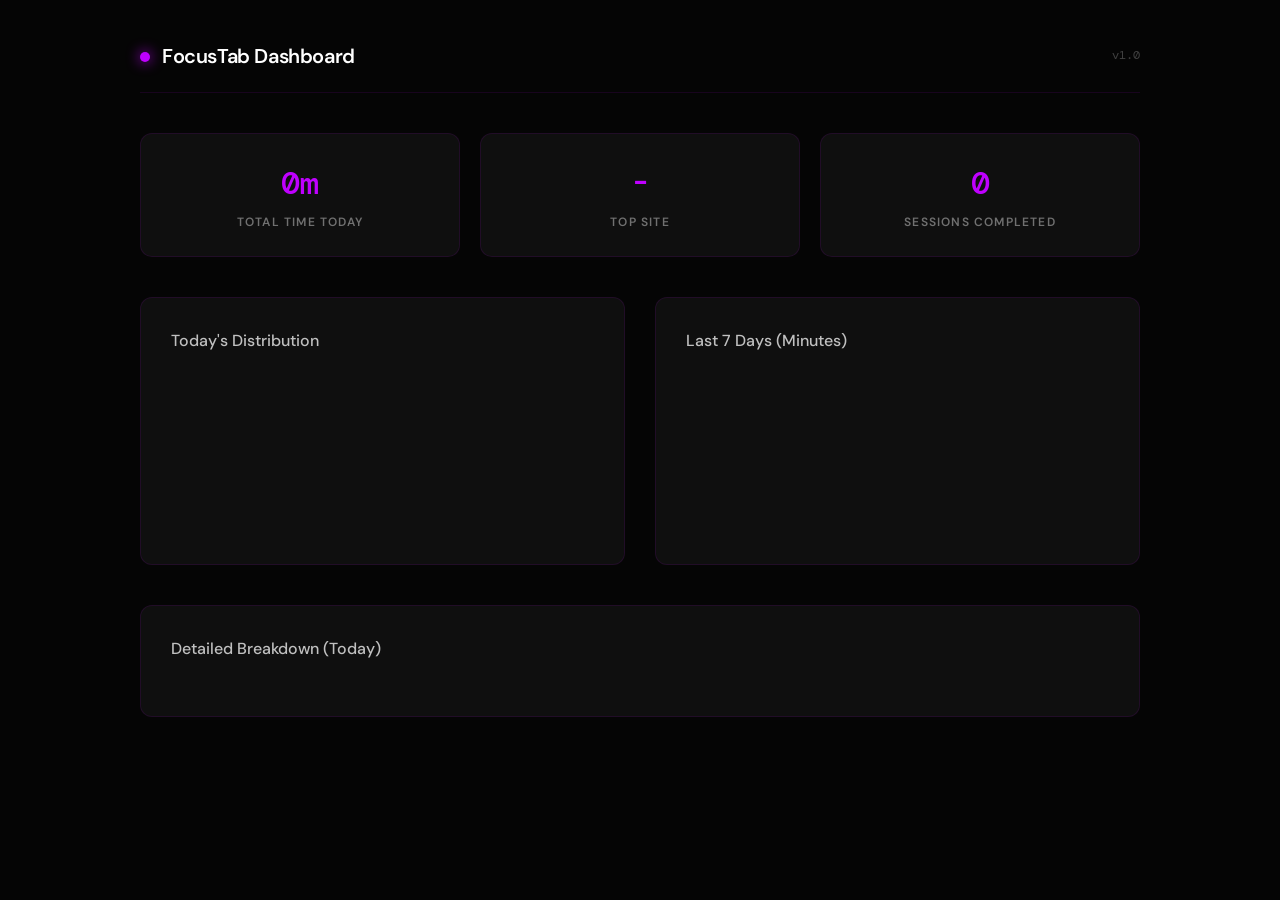
==== dashboard/dashboard.html @ ee0fdc34 "Initial commit" ====
<!DOCTYPE html>
<html lang="en">
<head>
  <meta charset="utf-8">
  <meta name="viewport" content="width=device-width, initial-scale=1">
  <title>FocusTab Dashboard</title>
  <link rel="preconnect" href="https://fonts.googleapis.com">
  <link href="https://fonts.googleapis.com/css2?family=DM+Sans:wght@300;400;500;600&family=DM+Mono:wght@400;500&display=swap" rel="stylesheet">
  <link rel="stylesheet" href="dashboard.css">
</head>
<body>

  <div class="container">
    <div class="header">
      <span class="logo">FocusTab Dashboard</span>
      <span class="version">v1.0</span>
    </div>

    <div class="stats-overview">
      <div class="overview-card">
        <div class="overview-val mono" id="total-time-today">0m</div>
        <div class="overview-lbl">Total Time Today</div>
      </div>
      <div class="overview-card">
        <div class="overview-val mono" id="top-site-today">-</div>
        <div class="overview-lbl">Top Site</div>
      </div>
      <div class="overview-card">
        <div class="overview-val mono" id="sessions-completed">0</div>
        <div class="overview-lbl">Sessions Completed</div>
      </div>
    </div>

    <div class="charts-grid">
      <div class="chart-container">
        <h2 class="chart-title">Today's Distribution</h2>
        <canvas id="todayChart"></canvas>
      </div>
      <div class="chart-container">
        <h2 class="chart-title">Last 7 Days (Minutes)</h2>
        <canvas id="weekChart"></canvas>
      </div>
    </div>

    <div class="site-breakdown">
      <h2 class="chart-title">Detailed Breakdown (Today)</h2>
      <div id="site-table" class="site-table">
        <!-- Site rows will be injected here -->
      </div>
    </div>
  </div>

  <script src="../libs/chart.js"></script>
  <script src="dashboard.js"></script>
</body>
</html>
---- dashboard/dashboard.css ----
:root {
  --bg:         #050505;
  --bg2:        #0f0f0f;
  --bg3:        #151515;
  --border:     rgba(191, 0, 255, 0.1);
  --border-md:  rgba(191, 0, 255, 0.2);
  --purple:     #bf00ff;
  --purple-bg:  rgba(191, 0, 255, 0.08);
  --purple-bdr: rgba(191, 0, 255, 0.3);
  --green:      #00f7ff; /* Neon Cyan */
  --green-bg:   rgba(0, 247, 255, 0.08);
  --red:        #ff0055; /* Neon Rose */
  --red-bg:     rgba(255, 0, 85, 0.08);
  --red-bdr:    rgba(255, 0, 85, 0.3);
  --amber:      #ffcc00; /* Neon Yellow */
  --amber-bg:   rgba(255, 204, 0, 0.08);
  --amber-bdr:  rgba(255, 204, 0, 0.3);
  --text:       #ffffff;
  --text-2:     #c0c0c0;
  --text-3:     #707070;
  --text-4:     #404040;
  --radius:     12px;
  --radius-sm:  8px;
}

*, *::before, *::after {
  box-sizing: border-box;
  margin: 0;
  padding: 0;
}

body {
  background: var(--bg);
  color: var(--text);
  font-family: 'DM Sans', sans-serif;
  font-size: 14px;
  line-height: 1.6;
  -webkit-font-smoothing: antialiased;
  min-height: 100vh;
  padding: 40px 20px;
}

.container {
  max-width: 1000px;
  margin: 0 auto;
}

.header {
  display: flex;
  align-items: center;
  gap: 12px;
  margin-bottom: 40px;
  padding-bottom: 20px;
  border-bottom: 1px solid var(--border);
}

.logo {
  font-size: 20px;
  font-weight: 600;
  color: var(--text);
  letter-spacing: -0.02em;
  flex: 1;
}

.logo::before {
  content: '';
  display: inline-block;
  width: 10px;
  height: 10px;
  border-radius: 50%;
  background: var(--purple);
  box-shadow: 0 0 14px var(--purple);
  margin-right: 12px;
  vertical-align: middle;
  position: relative;
  top: -1px;
}

.version {
  font-size: 12px;
  color: var(--text-4);
  font-family: 'DM Mono', monospace;
}

/* ── Stats Overview ──────────────────────────────────── */
.stats-overview {
  display: grid;
  grid-template-columns: repeat(auto-fit, minmax(200px, 1fr));
  gap: 20px;
  margin-bottom: 40px;
}

.overview-card {
  background: var(--bg2);
  border: 1px solid var(--border);
  border-radius: var(--radius);
  padding: 24px;
  text-align: center;
  transition: transform 0.2s ease, border-color 0.2s ease;
}

.overview-card:hover {
  transform: translateY(-2px);
  border-color: var(--border-md);
}

.overview-val {
  font-size: 32px;
  font-weight: 500;
  color: var(--purple);
  margin-bottom: 4px;
  white-space: nowrap;
  overflow: hidden;
  text-overflow: ellipsis;
  display: block;
}

.overview-lbl {
  font-size: 12px;
  text-transform: uppercase;
  letter-spacing: 0.1em;
  color: var(--text-3);
  font-weight: 600;
}

/* ── Charts ──────────────────────────────────────────── */
.charts-grid {
  display: grid;
  grid-template-columns: repeat(auto-fit, minmax(400px, 1fr));
  gap: 30px;
  margin-bottom: 40px;
}

.chart-container {
  background: var(--bg2);
  border: 1px solid var(--border);
  border-radius: var(--radius);
  padding: 30px;
}

.chart-title {
  font-size: 16px;
  font-weight: 500;
  color: var(--text-2);
  margin-bottom: 24px;
}

/* ── Table ───────────────────────────────────────────── */
.site-breakdown {
  background: var(--bg2);
  border: 1px solid var(--border);
  border-radius: var(--radius);
  padding: 30px;
}

.site-table {
  width: 100%;
}

.site-row {
  display: grid;
  grid-template-columns: 1fr 120px 100px;
  padding: 12px 0;
  border-bottom: 1px solid var(--border);
  align-items: center;
}

.site-row:last-child {
  border-bottom: none;
}

.site-info {
  display: flex;
  align-items: center;
  gap: 12px;
}

.site-dot {
  width: 8px;
  height: 8px;
  border-radius: 50%;
  background: var(--purple);
  box-shadow: 0 0 8px var(--purple);
}

.site-name {
  font-weight: 500;
  color: var(--text);
}

.site-time {
  font-family: 'DM Mono', monospace;
  color: var(--text-2);
  text-align: right;
}

.site-pct {
  font-size: 12px;
  color: var(--text-4);
  text-align: right;
}

.mono { font-family: 'DM Mono', monospace; }

@media (max-width: 600px) {
  .charts-grid {
    grid-template-columns: 1fr;
  }
}
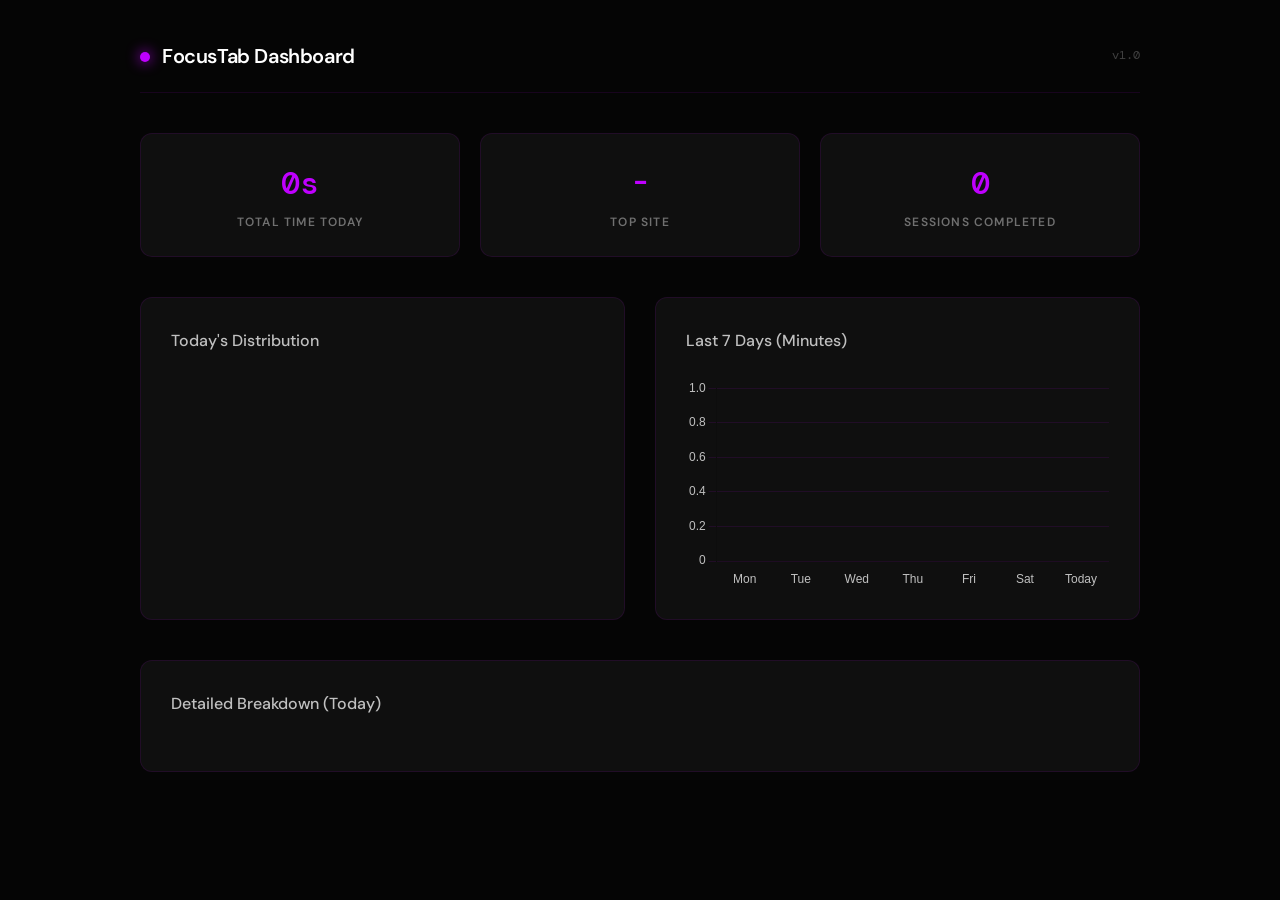
==== commit 3170d58a: "Add mock extension APIs for Vercel preview mode" ====
--- a/dashboard/dashboard.html
+++ b/dashboard/dashboard.html
@@ -51,6 +51,7 @@
   </div>
 
   <script src="../libs/chart.js"></script>
+  <script src="../libs/mock-extension.js"></script>
   <script src="dashboard.js"></script>
 </body>
 </html>
